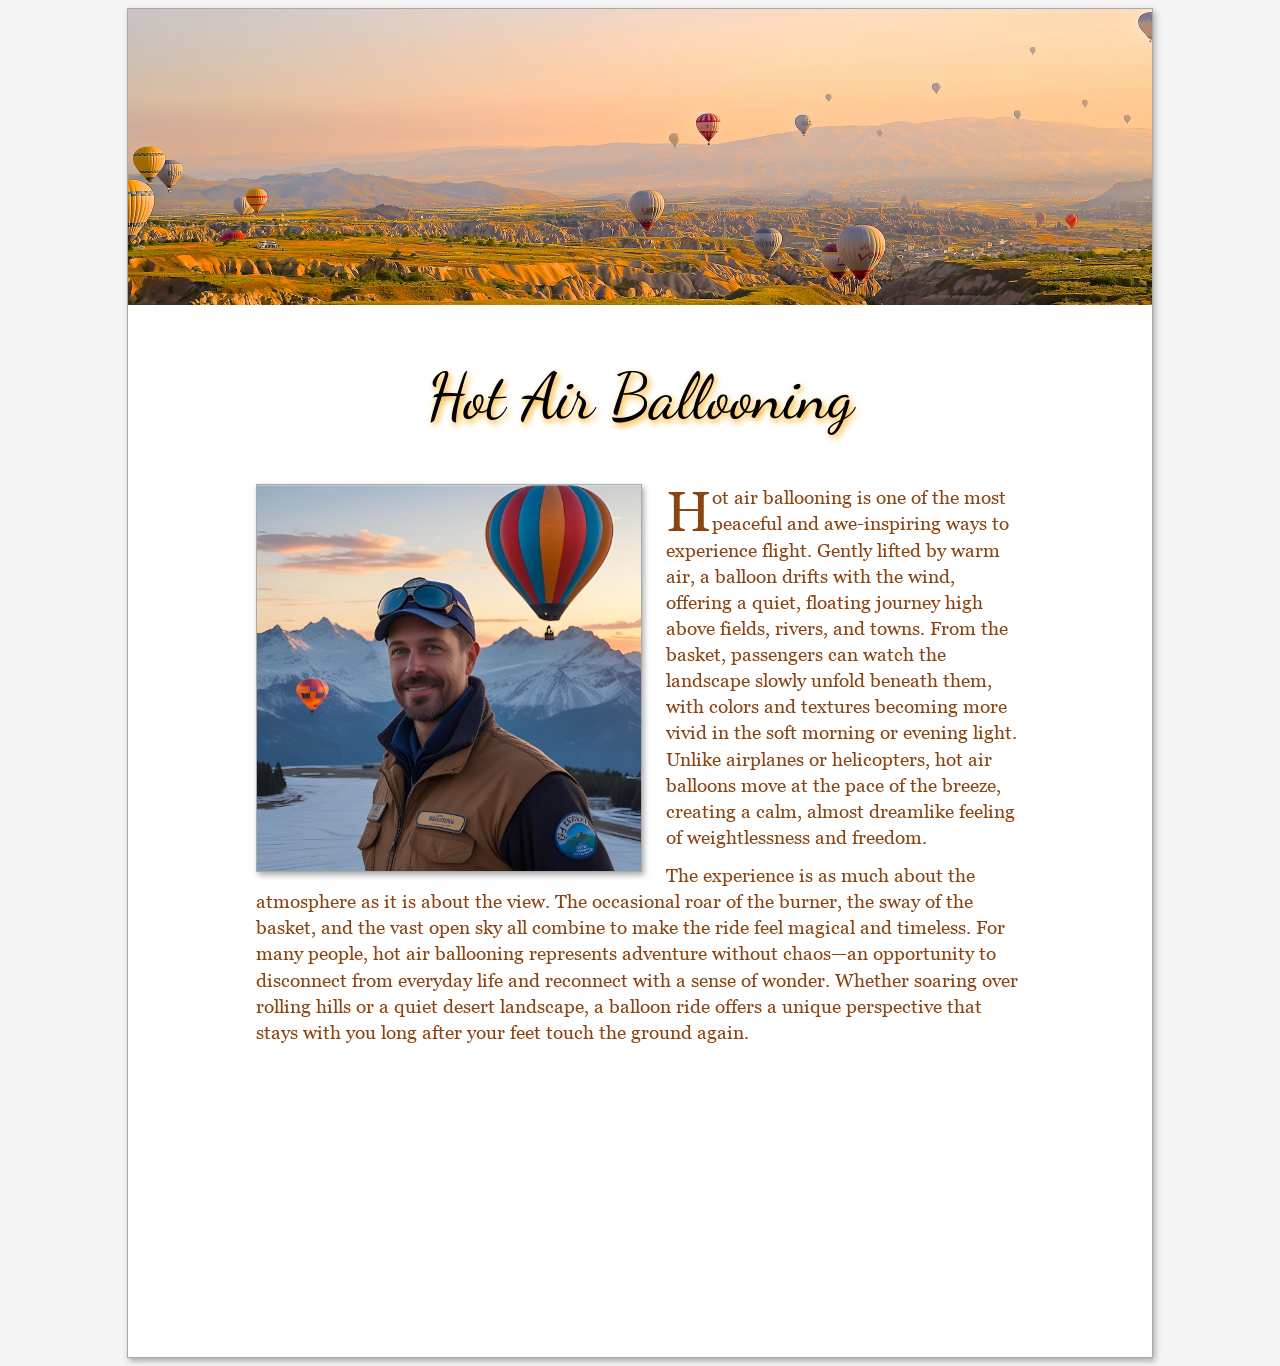
==== index.html @ a7a9f71e "Add files via upload" ====
<!doctype html>
<html>
<head>
<meta charset="utf-8">
<title>Hot Air Ballooning</title>
<link href="https://fonts.googleapis.com/css2?family=Dancing+Script:wght@400..700&display=swap" rel="stylesheet">
<style>
	@font-face {
		font-family: Georgia;
		src: url("Georgia.ttf");
	}
	body{
		background: whitesmoke;
	} #page{
		width: 1024px;
		height: 1348px;
		background: white;
		border: 1px solid darkgray;
		box-shadow: 2px 3px 6px darkgray;
		margin: 0 auto;
	} #banner {
		width: 100%; 
	} h1 {
		text-align: center;
		font-family: 'Dancing Script';
		font-size: 48pt;
		font: 48pt/1.4em 'Dancing Script', script;
		text-shadow: 2px 3px 6px orange;
	} p {
		font: 14pt/1.4em Georgia;
		width: 768px;
		margin: 12px auto;
		//text-indent: 36pt;
		color: saddlebrown;
	} .text-img {
		width: 384px;
		float: left;
		margin: 0 24px 12px 0;
		border: 1px solid darkgray;
		box-shadow: 2px 3px 6px darkgray;
	}  .drop-cap {
		font-size: 3em;
		float: left;
		line-height: 1.0em;
		margin: 0 0 -6px 0;
	}
</style>
</head>

<body>
	<div id="page">
	<img id= "banner" src="daniela.jpg"/> 
		<h1>Hot Air Ballooning</h1>
		<p><img class="text-img" src="balloon-pilot.jpg"/> <span class="drop-cap">H</span>ot air ballooning is one of the most peaceful and awe-inspiring ways to experience flight. Gently lifted by warm air, a balloon drifts with the wind, offering a quiet, floating journey high above fields, rivers, and towns. From the basket, passengers can watch the landscape slowly unfold beneath them, with colors and textures becoming more vivid in the soft morning or evening light. Unlike airplanes or helicopters, hot air balloons move at the pace of the breeze, creating a calm, almost dreamlike feeling of weightlessness and freedom. </p>

<p>The experience is as much about the atmosphere as it is about the view. The occasional roar of the burner, the sway of the basket, and the vast open sky all combine to make the ride feel magical and timeless. For many people, hot air ballooning represents adventure without chaos—an opportunity to disconnect from everyday life and reconnect with a sense of wonder. Whether soaring over rolling hills or a quiet desert landscape, a balloon ride offers a unique perspective that stays with you long after your feet touch the ground again. </p>
	</div> 
</body>
</html>
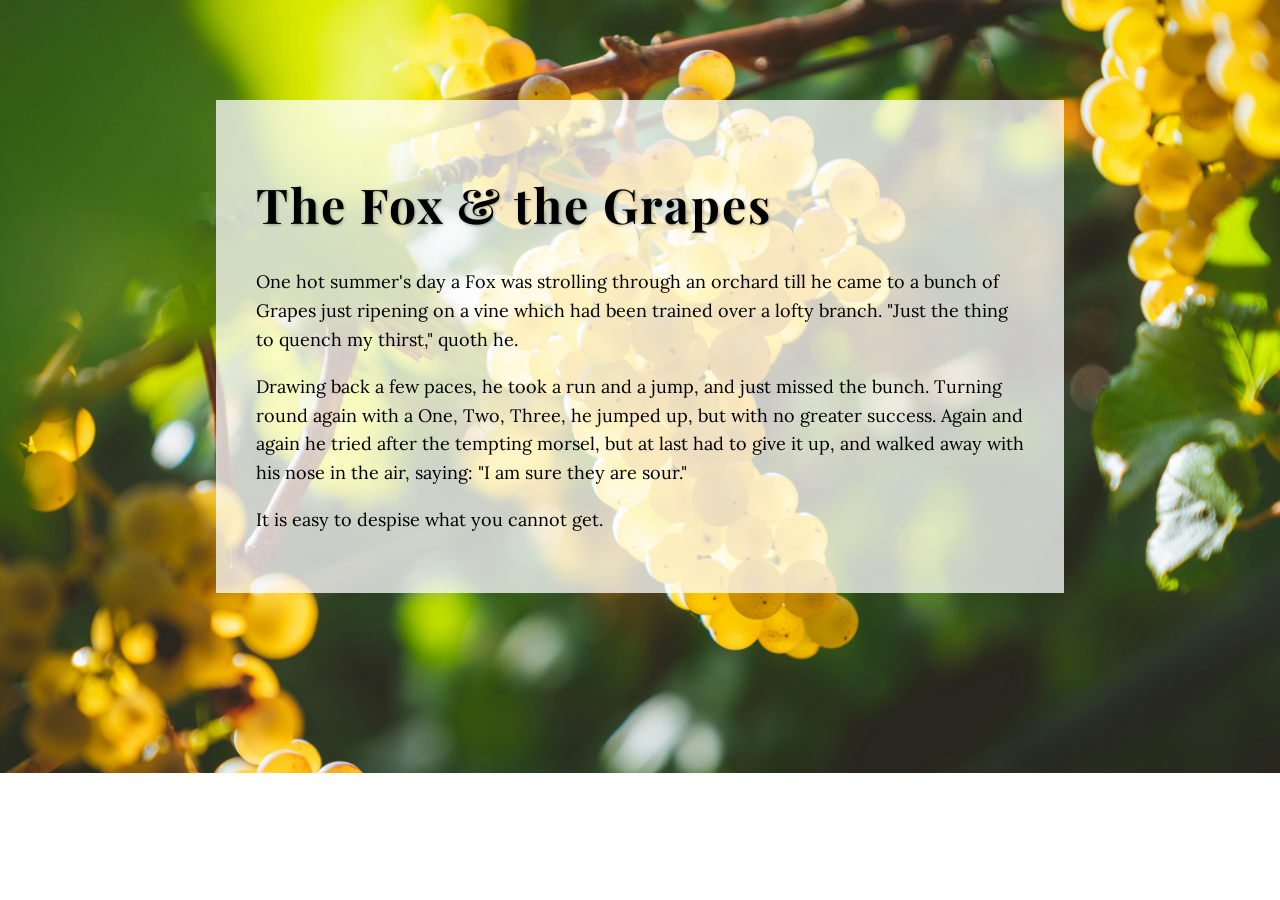
==== commit 71260a1a: "Add files via upload" ====
--- a/index.html
+++ b/index.html
@@ -1,59 +1,69 @@
-<!doctype html>
+<!DOCTYPE html>
 <html>
+	<link rel="icon" href="grape_icon.png">
 <head>
-<meta charset="utf-8">
-<title>Hot Air Ballooning</title>
-<link href="https://fonts.googleapis.com/css2?family=Dancing+Script:wght@400..700&display=swap" rel="stylesheet">
-<style>
-	@font-face {
-		font-family: Georgia;
-		src: url("Georgia.ttf");
-	}
-	body{
-		background: whitesmoke;
-	} #page{
-		width: 1024px;
-		height: 1348px;
-		background: white;
-		border: 1px solid darkgray;
-		box-shadow: 2px 3px 6px darkgray;
-		margin: 0 auto;
-	} #banner {
-		width: 100%; 
-	} h1 {
-		text-align: center;
-		font-family: 'Dancing Script';
-		font-size: 48pt;
-		font: 48pt/1.4em 'Dancing Script', script;
-		text-shadow: 2px 3px 6px orange;
-	} p {
-		font: 14pt/1.4em Georgia;
-		width: 768px;
-		margin: 12px auto;
-		//text-indent: 36pt;
-		color: saddlebrown;
-	} .text-img {
-		width: 384px;
-		float: left;
-		margin: 0 24px 12px 0;
-		border: 1px solid darkgray;
-		box-shadow: 2px 3px 6px darkgray;
-	}  .drop-cap {
-		font-size: 3em;
-		float: left;
-		line-height: 1.0em;
-		margin: 0 0 -6px 0;
-	}
-</style>
+  <title>The Fox and The Grapes</title>
+
+  <link href="https://fonts.googleapis.com/css2?family=Lora:ital,wght@0,400..700;1,400..700&family=Playfair+Display:ital,wght@0,400..900;1,400..900&display=swap" rel="stylesheet">
+
+  <style>
+    body {
+      margin: 0;
+	  min-height: 100vh auto;
+      background-image: url("grapes on vine.jpg");
+      background-size: cover;
+      background-position: center;
+      font-family: 'Lora', serif;
+	  background-repeat: no-repeat;
+		
+    }
+
+    .container {
+      background: rgba(255, 255, 255, 0.75);
+      padding: 40px;
+      width: 60%;
+      margin: 100px auto;
+    }
+
+    h1 {
+      font-family: 'Playfair Display', serif;
+      font-size: 48px;
+      letter-spacing: 2px;
+	  text-shadow: 1px 1px 3px rgba(0,0,0,0.3);
+    }
+
+    p {
+      font-size: 18px;
+      line-height: 1.6;
+    }
+  </style>
 </head>
 
 <body>
-	<div id="page">
-	<img id= "banner" src="daniela.jpg"/> 
-		<h1>Hot Air Ballooning</h1>
-		<p><img class="text-img" src="balloon-pilot.jpg"/> <span class="drop-cap">H</span>ot air ballooning is one of the most peaceful and awe-inspiring ways to experience flight. Gently lifted by warm air, a balloon drifts with the wind, offering a quiet, floating journey high above fields, rivers, and towns. From the basket, passengers can watch the landscape slowly unfold beneath them, with colors and textures becoming more vivid in the soft morning or evening light. Unlike airplanes or helicopters, hot air balloons move at the pace of the breeze, creating a calm, almost dreamlike feeling of weightlessness and freedom. </p>
 
-<p>The experience is as much about the atmosphere as it is about the view. The occasional roar of the burner, the sway of the basket, and the vast open sky all combine to make the ride feel magical and timeless. For many people, hot air ballooning represents adventure without chaos—an opportunity to disconnect from everyday life and reconnect with a sense of wonder. Whether soaring over rolling hills or a quiet desert landscape, a balloon ride offers a unique perspective that stays with you long after your feet touch the ground again. </p>
-	</div> 
+  <div class="container">
+    <h1>The Fox & the Grapes</h1>
+
+    <p>
+      One hot summer's day a Fox was strolling through an orchard
+till he came to a bunch of Grapes just ripening on a vine which
+had been trained over a lofty branch.  "Just the thing to quench
+my thirst," quoth he.
+    </p>
+
+    <p>
+      Drawing back a few paces, he took a run and
+a jump, and just missed the bunch.  Turning round again with a
+One, Two, Three, he jumped up, but with no greater success.  Again
+and again he tried after the tempting morsel, but at last had to
+give it up, and walked away with his nose in the air, saying: "I
+am sure they are sour."
+    </p>
+	  
+	 <p>
+	  It is easy to despise what you cannot get.</p>
+
+  </div>
+
 </body>
-</html>
+</html>
